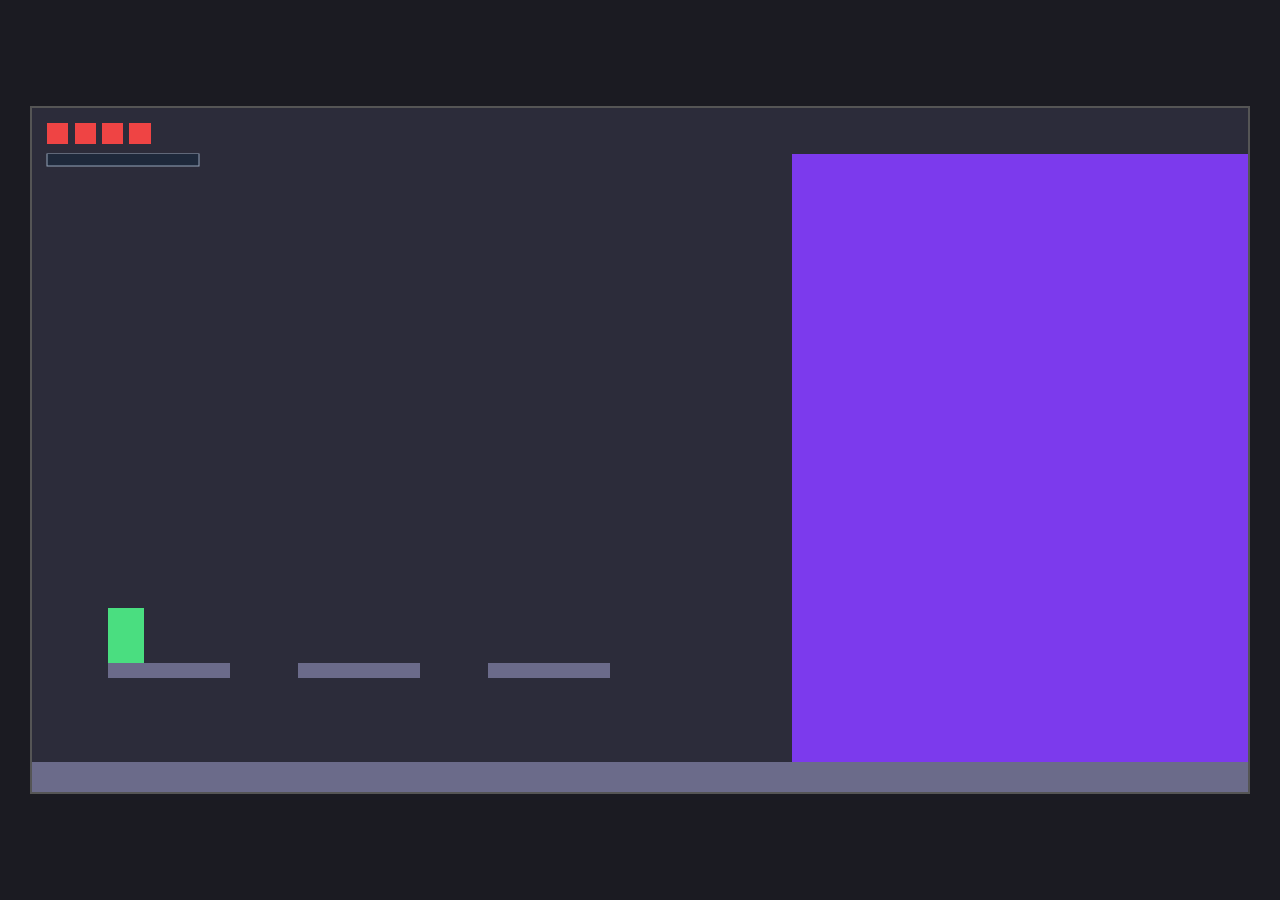
==== games/adams-kickass-game/index.html @ 64fe6a46 "Add game: Adams kickass game Also fix a doubled-path bug in play.js that broke every embedded game's" ====
<!DOCTYPE html>
<html lang="en">
<head>
  <meta charset="UTF-8">
  <title>Adams kickass game</title>
  <link rel="stylesheet" href="style.css">
</head>
<body>
  <canvas id="gameCanvas" width="1600" height="900"></canvas>

  <!-- Order matters: each file depends on things defined in the ones before it. -->
  <script src="js/input.js"></script>
  <script src="js/player.js"></script>
  <script src="js/level.js"></script>
  <script src="js/boss.js"></script>
  <script src="js/combat.js"></script>
  <script src="js/game.js"></script>
</body>
</html>
---- games/adams-kickass-game/style.css ----
html, body {
  margin: 0;
  height: 100%;
  background: #1b1b22;
  display: flex;
  align-items: center;
  justify-content: center;
}

canvas {
  background: #2c2c3a;
  image-rendering: pixelated;
  border: 2px solid #555;
  /* Canvas resolution stays 1600x900; this just scales it to fit the window
     since we don't use mouse coordinates, scaling on screen is harmless. */
  max-width: 95vw;
  max-height: 90vh;
  width: auto;
  height: auto;
}
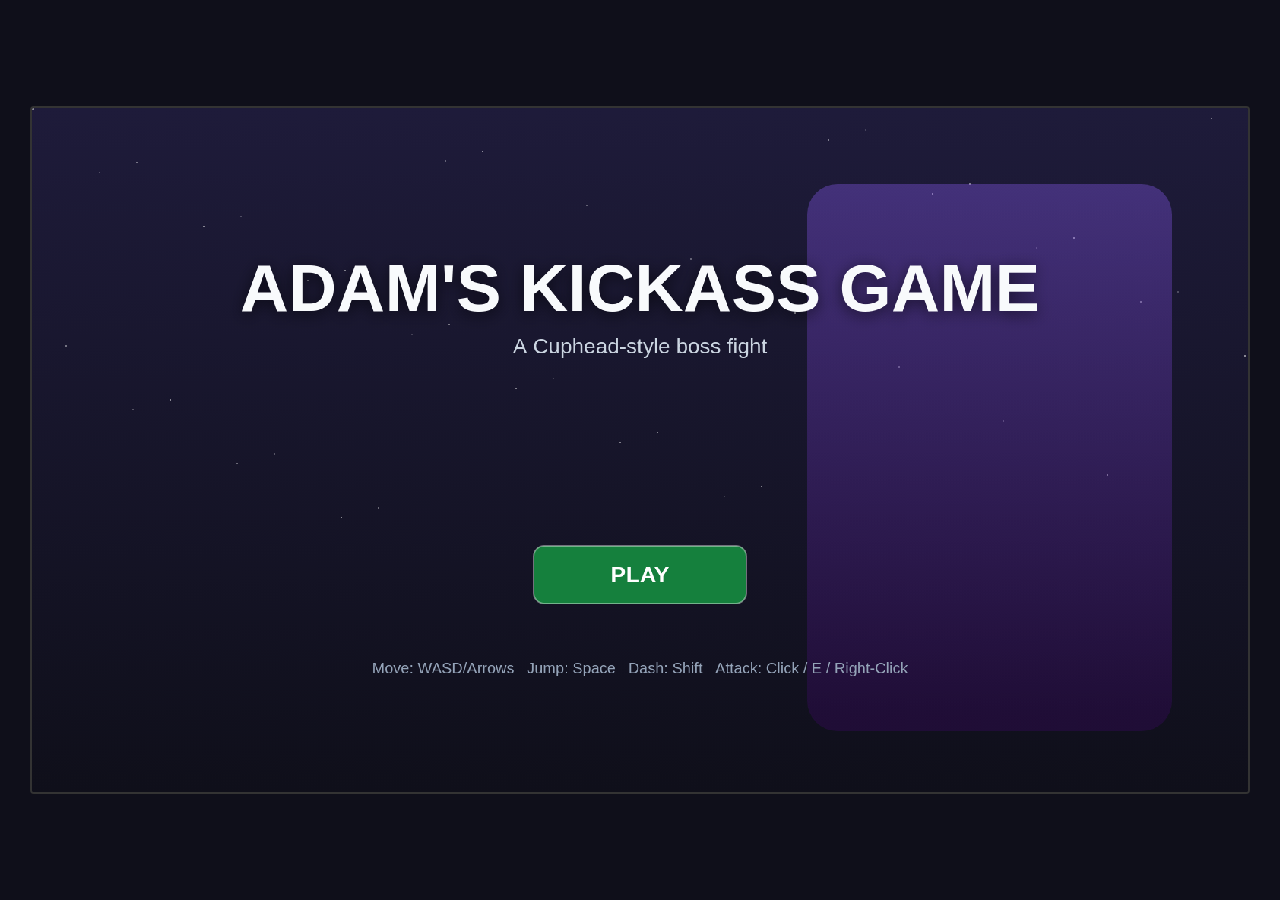
==== commit b4595962: "Update game: Adams kickass game Major polish pass: start screen, procedural sound effects, particle/" ====
--- a/games/adams-kickass-game/index.html
+++ b/games/adams-kickass-game/index.html
@@ -2,18 +2,28 @@
 <html lang="en">
 <head>
   <meta charset="UTF-8">
+  <meta name="viewport" content="width=device-width, initial-scale=1, maximum-scale=1, user-scalable=no">
   <title>Adams kickass game</title>
   <link rel="stylesheet" href="style.css">
 </head>
 <body>
   <canvas id="gameCanvas" width="1600" height="900"></canvas>
 
+  <div id="rotate-prompt">
+    <div class="rotate-icon">&#8635;</div>
+    <p>Please rotate your device to landscape to play.</p>
+  </div>
+
   <!-- Order matters: each file depends on things defined in the ones before it. -->
+  <script src="js/setup.js"></script>
   <script src="js/input.js"></script>
+  <script src="js/audio.js"></script>
+  <script src="js/effects.js"></script>
   <script src="js/player.js"></script>
   <script src="js/level.js"></script>
   <script src="js/boss.js"></script>
   <script src="js/combat.js"></script>
+  <script src="js/ui.js"></script>
   <script src="js/game.js"></script>
 </body>
 </html>
--- a/games/adams-kickass-game/style.css
+++ b/games/adams-kickass-game/style.css
@@ -1,20 +1,69 @@
 html, body {
   margin: 0;
   height: 100%;
-  background: #1b1b22;
+  background: #0f0f1a;
   display: flex;
   align-items: center;
   justify-content: center;
+  overflow: hidden;
+  font-family: sans-serif;
 }
 
 canvas {
-  background: #2c2c3a;
+  background: #0f0f1a;
   image-rendering: pixelated;
-  border: 2px solid #555;
+  border: 2px solid #333;
+  border-radius: 4px;
   /* Canvas resolution stays 1600x900; this just scales it to fit the window
      since we don't use mouse coordinates, scaling on screen is harmless. */
   max-width: 95vw;
-  max-height: 90vh;
+  max-height: 95vh;
   width: auto;
   height: auto;
+  /* Touch controls need to receive taps/drags without the browser trying to
+     scroll or zoom the page. */
+  touch-action: none;
 }
+
+#rotate-prompt {
+  display: none;
+  position: fixed;
+  inset: 0;
+  z-index: 10;
+  flex-direction: column;
+  align-items: center;
+  justify-content: center;
+  gap: 16px;
+  background: #0f0f1a;
+  color: #f8fafc;
+  text-align: center;
+  padding: 0 24px;
+}
+
+#rotate-prompt .rotate-icon {
+  font-size: 56px;
+  animation: rotate-hint 1.6s ease-in-out infinite;
+}
+
+#rotate-prompt p {
+  font-size: 18px;
+  color: #cbd5e1;
+  max-width: 320px;
+  margin: 0;
+}
+
+@keyframes rotate-hint {
+  0%, 100% { transform: rotate(0deg); }
+  50% { transform: rotate(-90deg); }
+}
+
+/* Only mobile devices in portrait get the rotate prompt -- desktop windows
+   resized narrow/tall should never be blocked from playing. */
+@media (orientation: portrait) {
+  body.mobile canvas {
+    display: none;
+  }
+  body.mobile #rotate-prompt {
+    display: flex;
+  }
+}
